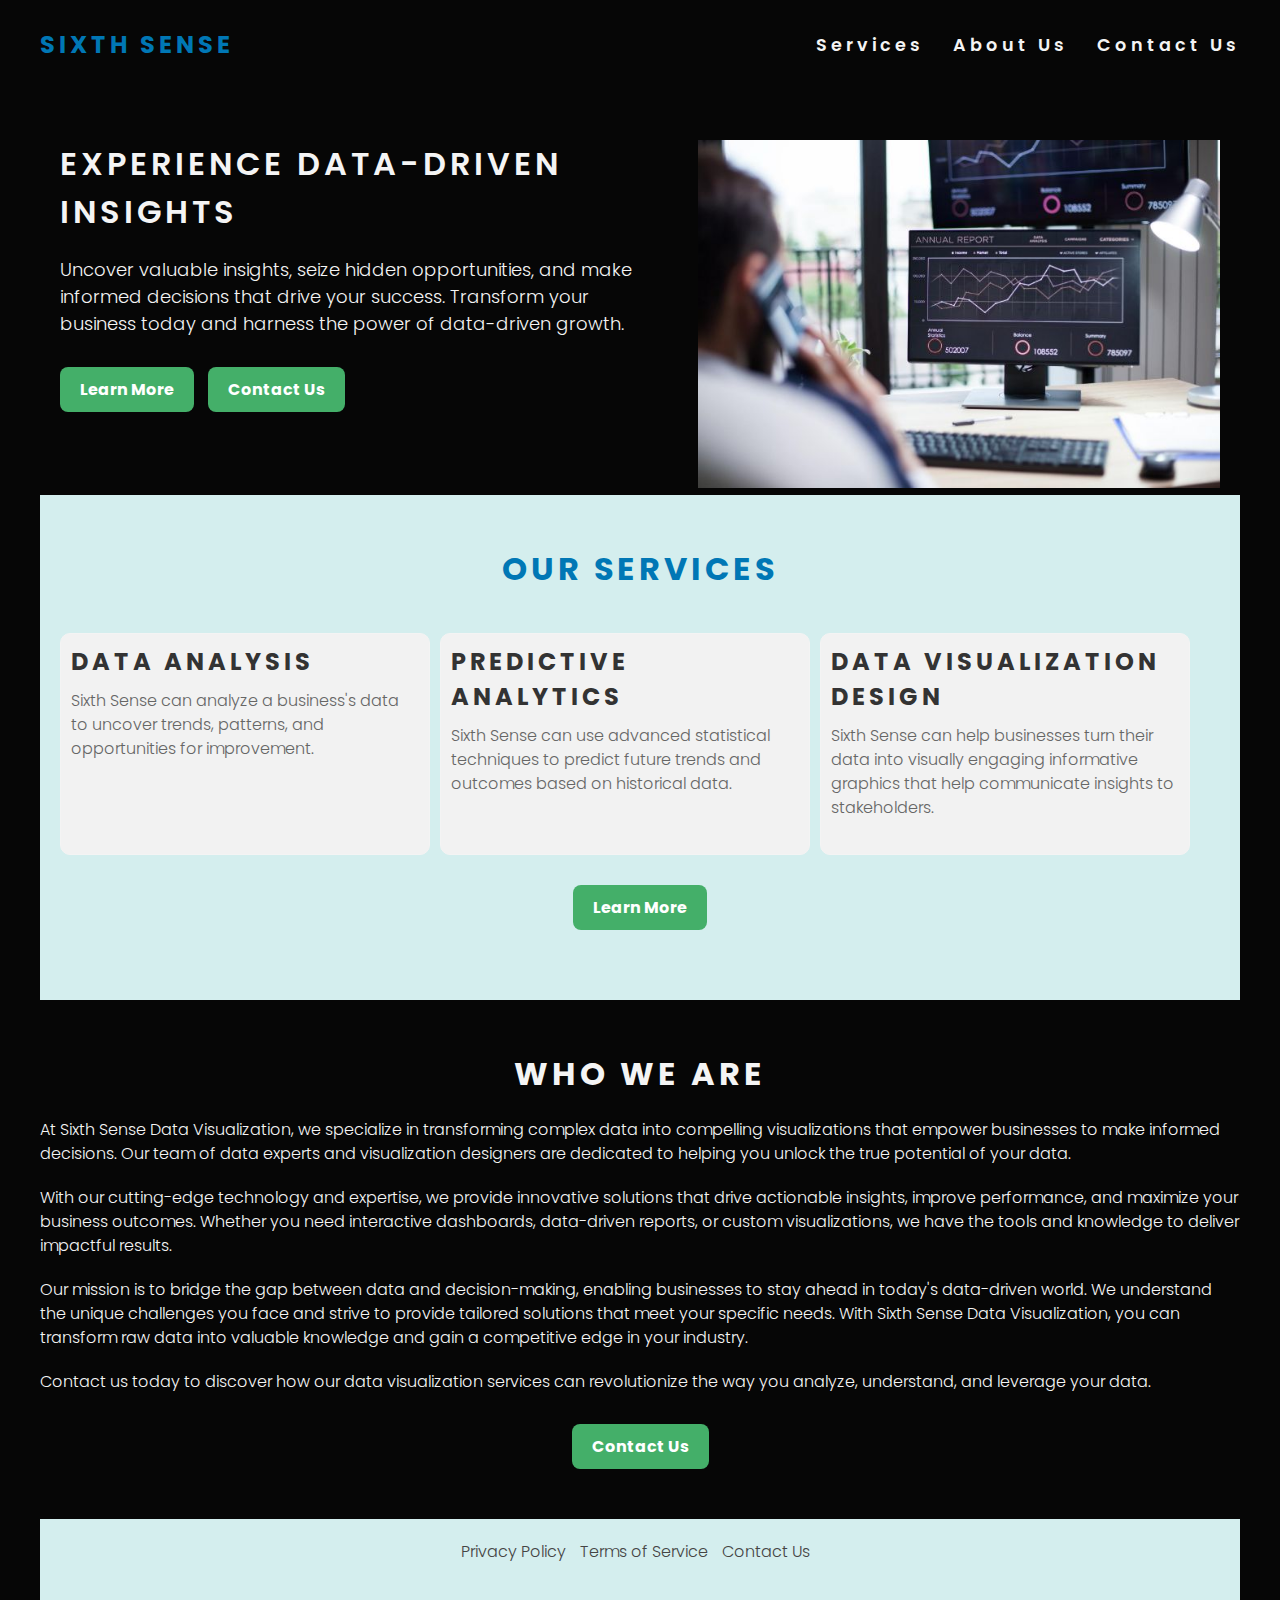
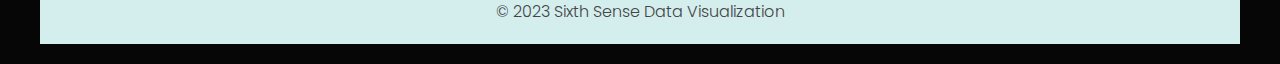
==== index.html @ 630fbf5c "feat:add styles to contact us page" ====
<!DOCTYPE html>
<html lang="en">

<head>
    <meta charset="UTF-8">
    <meta http-equiv="X-UA-Compatible" content="IE=edge">
    <meta name="viewport" content="width=device-width, initial-scale=1.0">
    <meta name="description" content="company that combines technology and 
    creativity to help businesses 
    unlock the full potential of their data,">
    <meta name="keywords" content="Data visualization, Artificial intelligence, 
    Analytics, Business intelligence, Cork, Ireland, Information design">
    <link rel="stylesheet" href="assets/css/style.css">
    <link rel="stylesheet" href="https://cdnjs.cloudflare.com/ajax/libs/font-awesome/6.4.0/css/all.min.css"
        integrity="sha512-iecdLmaskl7CVkqkXNQ/ZH/XLlvWZOJyj7Yy7tcenmpD1ypASozpmT/E0iPtmFIB46ZmdtAc9eNBvH0H/ZpiBw=="
        crossorigin="anonymous" referrerpolicy="no-referrer" />
    <title>Data Visualisation Made Easy | Sixth Sense</title>
</head>

<body>
    <div class="container">
        <header>
            <a href="index.html">
                <h1 id="logo">Sixth Sense</h1>
            </a>
            <nav>
                <ul id="nav-menu">
                    <li>
                        <a href="services.html" class="active" target="_blank" rel="noopener"
                            aria-label="Go to Services page (opens in a new tab)">Services</a>
                    </li>
                    <li>
                        <a href="#aboutus" class="active">About Us</a>
                    </li>
                    <li>
                        <a href="contact-us.html" class="active" target="_blank" rel="noopener"
                            aria-label="Go to contact us page (opens in a new tab)">Contact Us</a>
                    </li>
                </ul>
            </nav>
        </header>
        <section class="hero-section">
            <div class="container">
                <div class="hero-content-left">
                    <h2>Experience Data-Driven Insights</h2>
                    <p>Uncover valuable insights, seize hidden opportunities,
                        and make informed decisions that drive your
                        success. Transform
                        your business today and harness the power of data-driven growth.</p>
                    <div class="btns">
                        <a href="#products">Learn More</a>
                        <a href="contact-us.html">Contact Us</a>
                    </div>
                </div>
                <div class="hero-image-right">
                    <img src="assets/images/wepik-export-20230530003137y4GK.jpeg" alt="chart data visualization">
                </div>
            </div>
        </section>
        <section class="service-section">
            <h2 class="service-heading">Our Services</h2>
            <div class="container">
                <div class="service" id="products">
                    <h2>Data Analysis</h2>
                    <p>Sixth Sense can analyze a business's data to uncover trends, patterns, and opportunities for
                        improvement.</p>
                </div>
                <div class="service">
                    <h2>Predictive Analytics</h2>
                    <p>Sixth Sense can use advanced statistical techniques to predict future trends and outcomes based
                        on historical
                        data.</p>
                </div>
                <div class="service">
                    <h2>Data Visualization Design</h2>
                    <p>Sixth Sense can help businesses turn their data into visually engaging informative graphics that
                        help
                        communicate insights to stakeholders.</p>
                </div>

                <!-- </div>
            <div class="container">
                <div class="service">
                    <h2>Data Analysis</h2>
                    <p>Sixth Sense can analyze a business's data to uncover trends, patterns, and opportunities for
                        improvement.</p>
                </div>
                <div class="service">
                    <h2>Predictive Analytics</h2>
                    <p>Sixth Sense can use advanced statistical techniques to predict future trends and outcomes based
                        on historical
                        data.</p>
                </div>
                <div class="service">
                    <h2>Data Visualization Design</h2>
                    <p>Sixth Sense can help businesses turn their data into visually engaging informative graphics that
                        help
                        communicate insights to stakeholders.</p>
                </div>

            </div> -->


                <div class="cta-buttons">
                    <a href="services.html" class="button">Learn More <i class="fa-solid fa-arrow-right"></i></a>
                </div>
        </section>
        <section id="aboutus" class="aboutus-section">
            <div class="aboutus-main">
                <div class="aboutus-text">
                    <h2 class="service-heading">Who We Are</h2>
                    <p>
                        At Sixth Sense Data Visualization, we specialize in transforming complex data into compelling
                        visualizations that
                        empower businesses to make informed decisions. Our team of data experts and visualization
                        designers
                        are dedicated to
                        helping you unlock the true potential of your data.
                    </p>
                    <p>
                        With our cutting-edge technology and expertise, we provide innovative solutions that drive
                        actionable insights,
                        improve performance, and maximize your business outcomes. Whether you need interactive
                        dashboards, data-driven
                        reports, or custom visualizations, we have the tools and knowledge to deliver impactful results.
                    </p>
                    <p>
                        Our mission is to bridge the gap between data and decision-making, enabling businesses to stay
                        ahead in today's
                        data-driven world. We understand the unique challenges you face and strive to provide tailored
                        solutions that meet
                        your specific needs. With Sixth Sense Data Visualization, you can transform raw data into
                        valuable knowledge and
                        gain a competitive edge in your industry.
                    </p>
                    <p>
                        Contact us today to discover how our data visualization services can revolutionize the way you
                        analyze, understand,
                        and leverage your data.
                    </p>
                </div>
                <div class="cta-buttons">
                    <a href="#" class="button">Contact Us</a>
                </div>
        </section>

        <footer>
            <div class="footer-content">
                <div class="footer-links">
                    <a href="#">Privacy Policy</a>
                    <a href="#">Terms of Service</a>
                    <a href="#">Contact Us</a>
                </div>
                <div class="footer-social">
                    <a href="https://facebook.com/" class="social-link" target="_blank" rel="noopener"
                        aria-label="Visit our Facebook page (opens in a new tab)"><i class="fab fa-facebook-f"></i></a>
                    <a href="https://twitter.com/" class="social-link" target="_blank" rel="noopener"
                        aria-label="Visit our Twitter page (opens in a new tab)"><i class="fab fa-twitter"></i></a>
                    <a href="https://instagram.com/" class="social-link" target="_blank" rel="noopener"
                        aria-label="Visit our Instagram page (opens in a new tab)"><i class="fab fa-instagram"></i></a>
                    <a href="https://youtube.com/" class="social-link" target="_blank" rel="noopener"
                        aria-label="Visit our youtube page (opens in a new tab)"> <i
                            class="fa-brands fa-youtube"></i></i></a>
                </div>
                <p>&copy; 2023 Sixth Sense Data Visualization</p>
            </div>
        </footer>
    </div>
</body>

</html>
---- assets/css/style.css ----
@import url('https://fonts.googleapis.com/css2?family=Poppins:wght@400;700&display=swap');

* {
    margin: 0;
    padding: 0;
    border: none;
}

body {
    font-family: "Poppins", sans-serif;
    font-weight: 300;
    color: #f4f4f4;
    background-color: #060606;
    /* height: 100vh; */

    /* background-color: #f2f2f2; */


}

/*Give the website a max-width of 1200px for desktop*/
.container {
    max-width: 1200px;
    margin: 0 auto;
    padding: 20px;
}

/*headings and logo*/

h1,
h2,
h3 {
    font-family: 'Poppins', sans-serif;
    text-transform: uppercase;
    letter-spacing: 4px;
    color: #0077B5;
}

p {
    color: #444444;
    /* Set your desired text color */
    font-size: 16px;
}



#logo {
    float: left;
    font-size: 24px;
    color: #0077B5;
    /* Set your primary blue color */
    font-weight: bold;
}

/* Navigation links*/

#nav-menu {
    float: right;
    font-size: 110%;
    letter-spacing: 4px;
}

#nav-menu li {
    list-style: none;
    margin-left: 20px;
    display: inline-block;

}

#nav-menu a {
    text-decoration: none;
    color: inherit;
    /* color: #333333; */
    font-weight: 600;
    /* margin-right: 10px; */

}

#nav-menu a:hover {
    /* color: #206A5D; */
    color: #0077B5;
}

.active {
    /* color: #206A5D; */
    color: #0077B5;
}

#nav-menu,
#logo {
    line-height: 50px;
}




/*hero section*/

.hero-section {
    clear: both;
    /* height: 500px; */

    /* background-color: red; */
    /* background-color: #f2f2f2; */
    /* Set your desired background color */
    padding: 50px 0;
}

.hero-content-left {
    float: left;
    width: 50%;
    padding-right: 50px;
}

.hero-content-left h2 {
    /* margin-top: 60px; */

    font-size: 32px;
    font-weight: 600;
    margin-bottom: 20px;
    color: #f4f4f4;
}

.hero-content-left p {
    color: #f4f4f4;
    font-size: 18px;
    line-height: 1.5;
    margin-bottom: 30px;

    /* color: #333333; */
    /* Set your desired text color */
}

.hero-image-right {

    float: right;
    width: 45%;
}

.hero-image-right img {
    max-width: 100%;
    height: auto;
}

.btns {
    margin-top: 20px;
}

.btns a {
    background-color: #44AF69;
    /* Set your primary green color */
    color: #ffffff;
    /* Set your desired text color */
    padding: 10px 20px;
    font-size: 16px;
    font-weight: bold;
    text-decoration: none;
    border-radius: 8px;
    margin-right: 10px;
    display: inline-block;
    /* background-color: #0077B5; */
    /* Set your desired button background color */
}

.btns a:hover {
    background-color: #206A5D;
    /* Set your dark green color for hover state */
}


/*services section*/

.service-section {
    text-align: center;
    padding: 50px 0;
    background-color: rgb(212, 238, 238);
}

.service-heading {
    font-size: 32px;
    margin-bottom: 20px;
}

.service {
    margin-bottom: 30px;
    padding: 20px;
    background-color: #f2f2f2;
    border: 1px solid #cccccc;
    border-radius: 8px;
}

.service h2 {
    font-size: 24px;
    margin-bottom: 10px;
}

.service p {
    font-size: 16px;
    line-height: 1.5;
}

.cta-buttons {
    clear: both;
    margin-top: 30px;
    text-align: center;
}

.button {

    background-color: #44AF69;
    /* Set your primary green color */
    /* background-color: #0077B5; */
    /* Set your desired button background color */
    color: #ffffff;
    /* Set your desired button text color */
    padding: 10px 20px;
    text-decoration: none;
    font-size: 16px;
    font-weight: bold;
    border-radius: 8px;
    display: inline-block;
}

.button:hover {
    background-color: #206A5D;
    /* background-color: #005F8E; */
    /* Set your desired button hover background color */
}

.service-section {
    clear: both;
    padding: 50px 0;
    text-align: center;
    background-color: rgb(212, 238, 238);
    /* background-color: #3c4cb4; */
    /* min-height: 200px; */

}

.service-heading {
    text-align: center;
    /* color: #0077B5; */
    /* Set your desired text color */
    font-size: 32px;
    margin-bottom: 20px;


}

.service {
    /* background-color: #b43c3c; */
    background-color: #f2f2f2;
    /* Set your desired background color */
    float: left;
    padding: 10px;
    text-align: left;
    border: 1px solid;
    border-radius: 10px;
    width: 30%;
    margin-right: 10px;
    margin-bottom: 30px;
    min-height: 200px;

}

.service:last-child {
    float: right;
    margin-right: 0;
}

.service h2 {
    color: #333333;
    /* Set your desired text color */
    font-size: 24px;
    margin-bottom: 10px;
}

.service p {
    color: #666666;
    /* Set your desired text color */
    font-size: 16px;
    line-height: 1.5;
    margin-bottom: 20px;
}

.cta-buttons {
    clear: both;
    margin-top: 30px;
    text-align: center;
}

.button {

    background-color: #44AF69;
    /* Set your primary green color */
    /* background-color: #0077B5; */
    /* Set your desired button background color */
    color: #ffffff;
    /* Set your desired button text color */
    padding: 10px 20px;
    text-decoration: none;
    font-size: 16px;
    font-weight: bold;
    border-radius: 8px;
    display: inline-block;
}

.button:hover {
    background-color: #206A5D;
    /* background-color: #005F8E; */
    /* Set your desired button hover background color */
}

/* start of About us section */

.aboutus-section {
    padding: 50px 0;
    text-align: center;
}

.aboutus-text {
    text-align: left;
    margin-bottom: 30px;
}

.aboutus-text h2 {
    margin-bottom: 20px;
    font-weight: bold;
    font-size: 32px;
    color: #f4f4f4;


    /* color: #0077B5; */
    /* Set your desired text color */


}

.aboutus-text p {
    color: #f4f4f4;
    font-size: 16px;
    line-height: 1.5;
    margin-bottom: 20px;
    /* color: #666666; */
    /* Set your desired text color */

}

/* start of footer*/

footer {
    /* background-color: #f2f2f2; */
    background-color: rgb(212, 238, 238);
    padding: 20px;
}

.footer-content {
    max-width: 800px;
    margin: 0 auto;
    text-align: center;
}

.footer-links a {
    margin-right: 10px;
    text-decoration: none;
    color: #444444;
}

.footer-links a:hover {
    color: #0077B5;
}

.footer-social {
    margin-top: 10px;
}

.social-link {
    display: inline-block;
    margin-right: 10px;
    color: #444444;
    text-decoration: none;
    font-size: 18px;
}

.social-link:hover {
    color: #0077B5;
}


/* Tablet styles */

@media (max-width: 991px) {
    .hero-section {
        padding: 50px 0;
    }

    .hero-content-left,
    .hero-image-right {
        width: 100%;
        float: none;
        text-align: center;
    }

    .hero-content-left h2 {
        font-size: 26px;
    }

    .hero-image-right {
        margin-top: 20px;
    }

    .service-section {
        padding: 50px 0;
    }

    .service {
        width: 100%;
        margin-right: 0;
        margin-bottom: 30px;
    }

    .service-section .service:last-child {
        float: none;
    }
}

/* Mobile styles */

@media (max-width: 767px) {
    .container {
        padding: 10px;
    }

    #logo {
        text-align: center;
        margin-bottom: 10px;
    }

    #nav-menu {
        text-align: center;
        margin-bottom: 10px;
    }

    #nav-menu li {
        display: block;
        margin: 10px 0;
    }

    .hero-content-left h2 {
        font-size: 22px;
    }

    .hero-image-right {
        display: none;
    }

    .service-section {
        padding: 30px 0;
    }

    .service {
        width: 100%;
        margin-right: 0;
        margin-bottom: 20px;
    }
}


/* Form styles */
.form-container {
    clear: both;
    width: 40%;
    margin: 0 auto;
}

.form-group {
    margin-bottom: 20px;
}

label {
    display: block;
    margin-bottom: 5px;
    font-weight: bold;
    color: #333;
}

input[type="text"],
input[type="email"],
textarea {
    width: 100%;
    padding: 10px;
    border: 1px solid #ccc;
    border-radius: 4px;
    font-size: 16px;
}

button[type="submit"] {
    padding: 10px 20px;
    background-color: #333;
    color: #fff;
    border: 0;
    border-radius: 4px;
    font-size: 16px;
    cursor: pointer;
}

button[type="submit"]:hover {
    background-color: #555;
}

/* Responsive styles */
@media (max-width: 767px) {
    .container {
        padding: 10px;
    }

    input[type="text"],
    input[type="email"],
    textarea {
        font-size: 14px;
    }

    button[type="submit"] {
        font-size: 14px;
    }
}
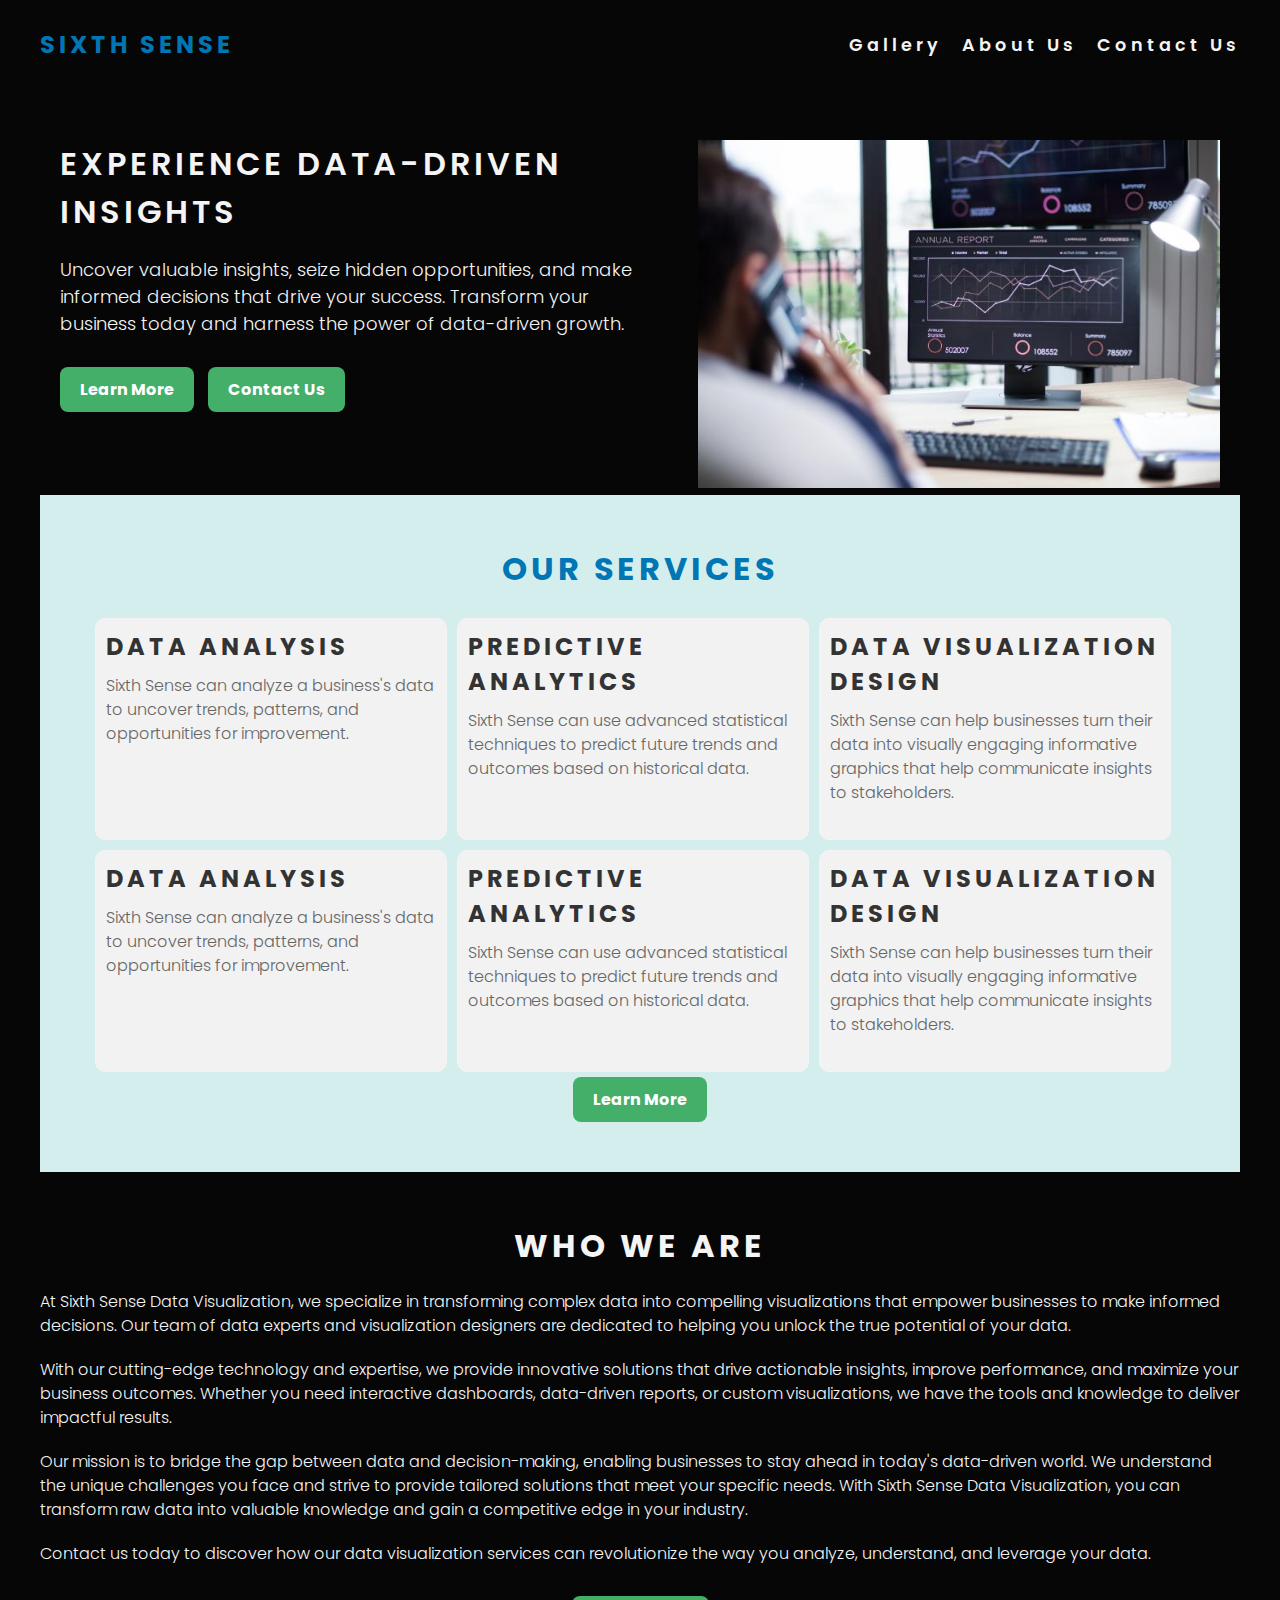
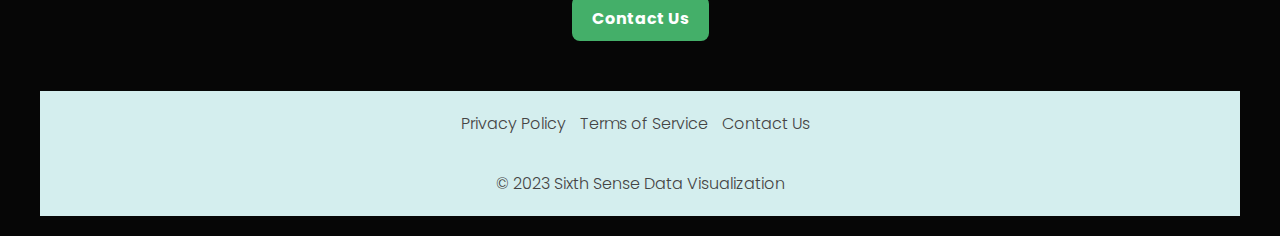
==== commit b2bc58be: "Fix responsive to tablet and mobile view" ====
--- a/index.html
+++ b/index.html
@@ -26,11 +26,11 @@
             <nav>
                 <ul id="nav-menu">
                     <li>
-                        <a href="services.html" class="active" target="_blank" rel="noopener"
-                            aria-label="Go to Services page (opens in a new tab)">Services</a>
+                        <a href="gallery.html" class="active" target="_blank" rel="noopener"
+                            aria-label="Go to Gallery (opens in a new tab)">Gallery</a>
                     </li>
                     <li>
-                        <a href="#aboutus" class="active">About Us</a>
+                        <a href="/#aboutus" class="active">About Us</a>
                     </li>
                     <li>
                         <a href="contact-us.html" class="active" target="_blank" rel="noopener"
@@ -59,52 +59,53 @@
         </section>
         <section class="service-section">
             <h2 class="service-heading">Our Services</h2>
-            <div class="container">
-                <div class="service" id="products">
-                    <h2>Data Analysis</h2>
-                    <p>Sixth Sense can analyze a business's data to uncover trends, patterns, and opportunities for
-                        improvement.</p>
-                </div>
-                <div class="service">
-                    <h2>Predictive Analytics</h2>
-                    <p>Sixth Sense can use advanced statistical techniques to predict future trends and outcomes based
-                        on historical
-                        data.</p>
-                </div>
-                <div class="service">
-                    <h2>Data Visualization Design</h2>
-                    <p>Sixth Sense can help businesses turn their data into visually engaging informative graphics that
-                        help
-                        communicate insights to stakeholders.</p>
-                </div>
+            <!-- <div class="container"> -->
+            <div class="service" id="products">
+                <h2>Data Analysis</h2>
+                <p>Sixth Sense can analyze a business's data to uncover trends, patterns, and opportunities for
+                    improvement.</p>
+            </div>
+            <div class="service">
+                <h2>Predictive Analytics</h2>
+                <p>Sixth Sense can use advanced statistical techniques to predict future trends and outcomes based
+                    on historical
+                    data.</p>
+            </div>
+            <div class="service">
+                <h2>Data Visualization Design</h2>
+                <p>Sixth Sense can help businesses turn their data into visually engaging informative graphics that
+                    help
+                    communicate insights to stakeholders.</p>
+            </div>
 
-                <!-- </div>
-            <div class="container">
-                <div class="service">
-                    <h2>Data Analysis</h2>
-                    <p>Sixth Sense can analyze a business's data to uncover trends, patterns, and opportunities for
-                        improvement.</p>
-                </div>
-                <div class="service">
-                    <h2>Predictive Analytics</h2>
-                    <p>Sixth Sense can use advanced statistical techniques to predict future trends and outcomes based
-                        on historical
-                        data.</p>
-                </div>
-                <div class="service">
-                    <h2>Data Visualization Design</h2>
-                    <p>Sixth Sense can help businesses turn their data into visually engaging informative graphics that
-                        help
-                        communicate insights to stakeholders.</p>
-                </div>
+            <!-- </div> -->
+            <!-- <div class="container"> -->
+            <div class="service">
+                <h2>Data Analysis</h2>
+                <p>Sixth Sense can analyze a business's data to uncover trends, patterns, and opportunities for
+                    improvement.</p>
+            </div>
+            <div class="service">
+                <h2>Predictive Analytics</h2>
+                <p>Sixth Sense can use advanced statistical techniques to predict future trends and outcomes based
+                    on historical
+                    data.</p>
+            </div>
+            <div class="service">
+                <h2>Data Visualization Design</h2>
+                <p>Sixth Sense can help businesses turn their data into visually engaging informative graphics that
+                    help
+                    communicate insights to stakeholders.</p>
+            </div>
 
-            </div> -->
+            <!-- </div> -->
 
 
-                <div class="cta-buttons">
-                    <a href="services.html" class="button">Learn More <i class="fa-solid fa-arrow-right"></i></a>
-                </div>
+            <div class="cta-buttons">
+                <a href="services.html" class="button">Learn More <i class="fa-solid fa-arrow-right"></i></a>
+            </div>
         </section>
+
         <section id="aboutus" class="aboutus-section">
             <div class="aboutus-main">
                 <div class="aboutus-text">
--- a/assets/css/style.css
+++ b/assets/css/style.css
@@ -1,4 +1,4 @@
-@import url('https://fonts.googleapis.com/css2?family=Poppins:wght@400;700&display=swap');
+@import url("https://fonts.googleapis.com/css2?family=Poppins:wght@400;700&display=swap");
 
 * {
     margin: 0;
@@ -14,8 +14,6 @@
     /* height: 100vh; */
 
     /* background-color: #f2f2f2; */
-
-
 }
 
 /*Give the website a max-width of 1200px for desktop*/
@@ -30,10 +28,10 @@
 h1,
 h2,
 h3 {
-    font-family: 'Poppins', sans-serif;
+    font-family: "Poppins", sans-serif;
     text-transform: uppercase;
     letter-spacing: 4px;
-    color: #0077B5;
+    color: #0077b5;
 }
 
 p {
@@ -42,57 +40,67 @@
     font-size: 16px;
 }
 
-
-
+/* Base styles for the logo and nav-menu */
 #logo {
     float: left;
     font-size: 24px;
-    color: #0077B5;
+    color: #0077b5;
     /* Set your primary blue color */
     font-weight: bold;
-}
-
-/* Navigation links*/
-
+    line-height: 50px;
+}
+
+/* Navigation links */
 #nav-menu {
     float: right;
     font-size: 110%;
     letter-spacing: 4px;
+    line-height: 50px;
+    display: flex;
 }
 
 #nav-menu li {
     list-style: none;
     margin-left: 20px;
-    display: inline-block;
-
 }
 
 #nav-menu a {
     text-decoration: none;
     color: inherit;
-    /* color: #333333; */
     font-weight: 600;
-    /* margin-right: 10px; */
-
 }
 
 #nav-menu a:hover {
-    /* color: #206A5D; */
-    color: #0077B5;
+    color: #0077b5;
 }
 
 .active {
-    /* color: #206A5D; */
-    color: #0077B5;
-}
-
-#nav-menu,
-#logo {
-    line-height: 50px;
-}
-
-
-
+    color: #0077b5;
+}
+
+/* Media query for smaller screens */
+@media (max-width: 768px) {
+    #logo {
+        float: none;
+        display: block;
+        text-align: center;
+    }
+
+    #nav-menu {
+        float: none;
+        display: flex;
+        flex-direction: row;
+        justify-content: space-around;
+        align-items: center;
+        margin-top: 5px;
+        padding: 0px;
+        font-size: 15px;
+    }
+
+    #nav-menu li {
+        margin-left: 10px;
+    }
+}
 
 /*hero section*/
 
@@ -132,7 +140,6 @@
 }
 
 .hero-image-right {
-
     float: right;
     width: 45%;
 }
@@ -147,7 +154,7 @@
 }
 
 .btns a {
-    background-color: #44AF69;
+    background-color: #44af69;
     /* Set your primary green color */
     color: #ffffff;
     /* Set your desired text color */
@@ -163,10 +170,9 @@
 }
 
 .btns a:hover {
-    background-color: #206A5D;
+    background-color: #206a5d;
     /* Set your dark green color for hover state */
 }
-
 
 /*services section*/
 
@@ -206,8 +212,7 @@
 }
 
 .button {
-
-    background-color: #44AF69;
+    background-color: #44af69;
     /* Set your primary green color */
     /* background-color: #0077B5; */
     /* Set your desired button background color */
@@ -222,19 +227,18 @@
 }
 
 .button:hover {
-    background-color: #206A5D;
+    background-color: #206a5d;
     /* background-color: #005F8E; */
     /* Set your desired button hover background color */
 }
 
 .service-section {
     clear: both;
-    padding: 50px 0;
+    padding: 50px;
     text-align: center;
     background-color: rgb(212, 238, 238);
     /* background-color: #3c4cb4; */
     /* min-height: 200px; */
-
 }
 
 .service-heading {
@@ -243,8 +247,6 @@
     /* Set your desired text color */
     font-size: 32px;
     margin-bottom: 20px;
-
-
 }
 
 .service {
@@ -257,10 +259,9 @@
     border: 1px solid;
     border-radius: 10px;
     width: 30%;
-    margin-right: 10px;
-    margin-bottom: 30px;
+    max-width: fit-content;
     min-height: 200px;
-
+    margin: 5px;
 }
 
 .service:last-child {
@@ -290,8 +291,7 @@
 }
 
 .button {
-
-    background-color: #44AF69;
+    background-color: #44af69;
     /* Set your primary green color */
     /* background-color: #0077B5; */
     /* Set your desired button background color */
@@ -306,7 +306,7 @@
 }
 
 .button:hover {
-    background-color: #206A5D;
+    background-color: #206a5d;
     /* background-color: #005F8E; */
     /* Set your desired button hover background color */
 }
@@ -329,11 +329,8 @@
     font-size: 32px;
     color: #f4f4f4;
 
-
     /* color: #0077B5; */
     /* Set your desired text color */
-
-
 }
 
 .aboutus-text p {
@@ -343,7 +340,6 @@
     margin-bottom: 20px;
     /* color: #666666; */
     /* Set your desired text color */
-
 }
 
 /* start of footer*/
@@ -367,7 +363,7 @@
 }
 
 .footer-links a:hover {
-    color: #0077B5;
+    color: #0077b5;
 }
 
 .footer-social {
@@ -383,9 +379,8 @@
 }
 
 .social-link:hover {
-    color: #0077B5;
-}
-
+    color: #0077b5;
+}
 
 /* Tablet styles */
 
@@ -464,7 +459,6 @@
         margin-bottom: 20px;
     }
 }
-
 
 /* Form styles */
 .form-container {
@@ -523,4 +517,70 @@
     button[type="submit"] {
         font-size: 14px;
     }
+}
+
+.gallery-section {
+    text-align: center;
+    padding: 50px 50px;
+    margin: 50px;
+    background-color: #f2f2f2;
+    max-height: 100vh;
+    /* Set the max height to the height of the viewport */
+    overflow: hidden;
+    /* Hide any content that exceeds the max height */
+    max-width: 800px;
+}
+
+.gallery-container {
+    display: grid;
+    /* Use CSS Grid for the gallery container */
+    grid-template-columns: repeat(3,
+            1fr);
+    /* 3 items per row on larger screens (>990px) */
+    gap: 20px;
+    /* Add some spacing between the images */
+    justify-content: center;
+}
+
+.gallery-container img {
+    width: 100%;
+    height: auto;
+    /* Ensure the images maintain their aspect ratio */
+    object-fit: cover;
+    border: 2px solid #cccccc;
+    border-radius: 8px;
+}
+
+/* Optional styling for larger images on bigger screens */
+@media (min-width: 768px) and (max-width: 990px) {
+    .gallery-container {
+        grid-template-columns: repeat(2,
+                1fr);
+        /* 2 items per row on screens >768px */
+    }
+
+    .gallery-container img {
+        width: 100%;
+        height: auto;
+        /* Ensure the images maintain their aspect ratio */
+        object-fit: cover;
+        border: 2px solid #cccccc;
+        border-radius: 8px;
+    }
+}
+
+/* For screens smaller than 768px */
+@media (max-width: 767px) {
+    .gallery-container {
+        grid-template-columns: 1fr;
+        /* 1 item per row on screens <768px */
+    }
+}
+
+/* For screens larger than 990px */
+@media (min-width: 991px) {
+    .gallery-container {
+        max-width: 1200px;
+        margin: 0 auto;
+    }
 }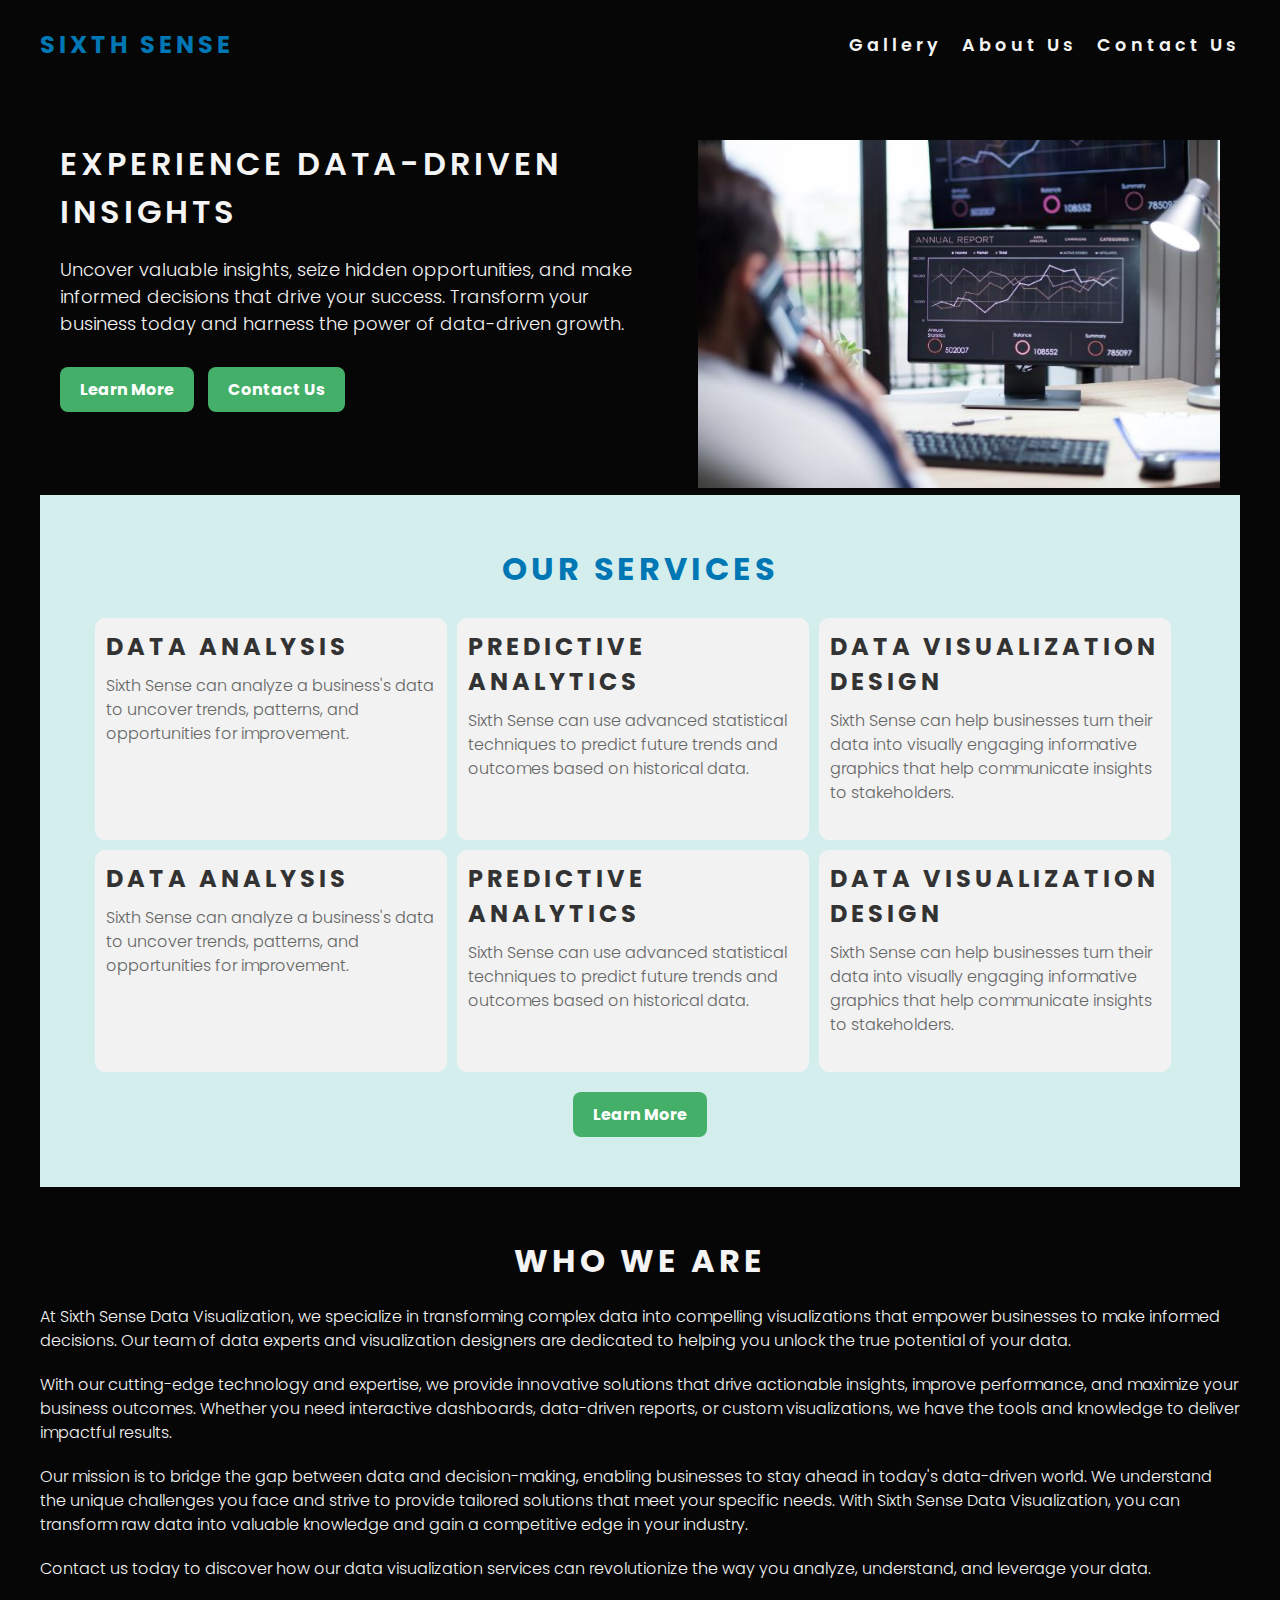
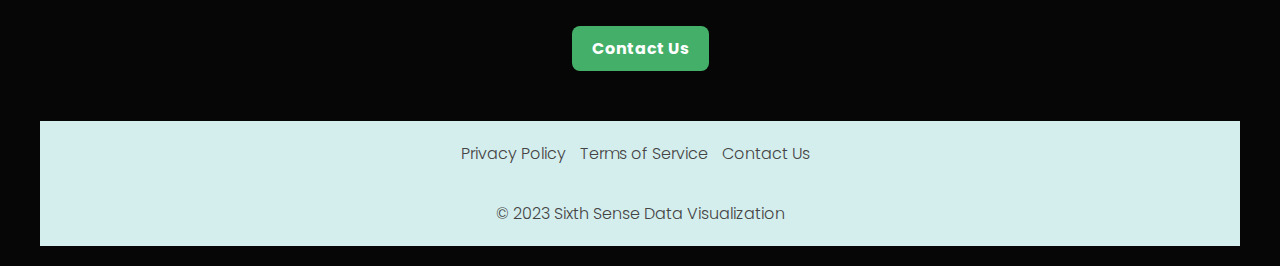
==== commit dcf1e1ad: "Remove comments within style.css" ====
--- a/index.html
+++ b/index.html
@@ -19,11 +19,12 @@
 
 <body>
     <div class="container">
-        <header>
-            <a href="index.html">
-                <h1 id="logo">Sixth Sense</h1>
-            </a>
-            <nav>
+        <header class="nav-header">
+            <nav class="navbar">
+                <a href="index.html" style="text-decoration: none;">
+                    <h1 id="logo">Sixth Sense</h1>
+                </a>
+
                 <ul id="nav-menu">
                     <li>
                         <a href="gallery.html" class="active" target="_blank" rel="noopener"
--- a/assets/css/style.css
+++ b/assets/css/style.css
@@ -11,9 +11,6 @@
     font-weight: 300;
     color: #f4f4f4;
     background-color: #060606;
-    /* height: 100vh; */
-
-    /* background-color: #f2f2f2; */
 }
 
 /*Give the website a max-width of 1200px for desktop*/
@@ -21,6 +18,20 @@
     max-width: 1200px;
     margin: 0 auto;
     padding: 20px;
+}
+
+.nav-header {
+    display: block;
+    width: 100%;
+    position: sticky;
+    top: 0;
+    background-color: #060606;
+}
+
+.navbar {
+    display: flex;
+    flex-direction: row;
+    justify-content: space-between;
 }
 
 /*headings and logo*/
@@ -36,7 +47,6 @@
 
 p {
     color: #444444;
-    /* Set your desired text color */
     font-size: 16px;
 }
 
@@ -45,7 +55,6 @@
     float: left;
     font-size: 24px;
     color: #0077b5;
-    /* Set your primary blue color */
     font-weight: bold;
     line-height: 50px;
 }
@@ -76,6 +85,437 @@
 
 .active {
     color: #0077b5;
+}
+
+/*hero section*/
+
+.hero-section {
+    clear: both;
+    padding: 50px 0;
+}
+
+.hero-content-left {
+    float: left;
+    width: 50%;
+    padding-right: 50px;
+}
+
+.hero-content-left h2 {
+    font-size: 32px;
+    font-weight: 600;
+    margin-bottom: 20px;
+    color: #f4f4f4;
+}
+
+.hero-content-left p {
+    color: #f4f4f4;
+    font-size: 18px;
+    line-height: 1.5;
+    margin-bottom: 30px;
+}
+
+.hero-image-right {
+    float: right;
+    width: 45%;
+}
+
+.hero-image-right img {
+    max-width: 100%;
+    height: auto;
+}
+
+.btns {
+    margin-top: 20px;
+}
+
+.btns a {
+    background-color: #44af69;
+    color: #ffffff;
+    padding: 10px 20px;
+    font-size: 16px;
+    font-weight: bold;
+    text-decoration: none;
+    border-radius: 8px;
+    margin-right: 10px;
+    display: inline-block;
+}
+
+.btns a:hover {
+    background-color: #206a5d;
+    /* Set your dark green color for hover state */
+}
+
+/*services section*/
+
+.service-section {
+    text-align: center;
+    padding: 50px 0;
+    background-color: rgb(212, 238, 238);
+}
+
+.service-heading {
+    font-size: 32px;
+    margin-bottom: 20px;
+}
+
+.service {
+    margin-bottom: 30px;
+    padding: 20px;
+    background-color: #f2f2f2;
+    border: 1px solid #cccccc;
+    border-radius: 8px;
+}
+
+.service h2 {
+    font-size: 24px;
+    margin-bottom: 10px;
+}
+
+.service p {
+    font-size: 16px;
+    line-height: 1.5;
+}
+
+.cta-buttons {
+    clear: both;
+    margin-top: 30px;
+    text-align: center;
+}
+
+.button {
+    background-color: #44af69;
+    color: #ffffff;
+    padding: 10px 20px;
+    text-decoration: none;
+    font-size: 16px;
+    font-weight: bold;
+    border-radius: 8px;
+    display: inline-block;
+    margin-top: 15px;
+}
+
+.button:hover {
+    background-color: #206a5d;
+    /* Set your desired button hover background color */
+}
+
+.service-section {
+    clear: both;
+    padding: 50px;
+    text-align: center;
+    background-color: rgb(212, 238, 238);
+}
+
+.service-heading {
+    text-align: center;
+    font-size: 32px;
+    margin-bottom: 20px;
+}
+
+.service {
+    background-color: #f2f2f2;
+    float: left;
+    padding: 10px;
+    text-align: left;
+    border: 1px solid;
+    border-radius: 10px;
+    width: 30%;
+    max-width: fit-content;
+    min-height: 200px;
+    margin: 5px;
+}
+
+.service:last-child {
+    float: right;
+    margin-right: 0;
+}
+
+.service h2 {
+    color: #333333;
+    font-size: 24px;
+    margin-bottom: 10px;
+}
+
+.service p {
+    color: #666666;
+    font-size: 16px;
+    line-height: 1.5;
+    margin-bottom: 20px;
+}
+
+.cta-buttons {
+    clear: both;
+    margin-top: 30px;
+    text-align: center;
+}
+
+.button {
+    background-color: #44af69;
+    color: #ffffff;
+    padding: 10px 20px;
+    text-decoration: none;
+    font-size: 16px;
+    font-weight: bold;
+    border-radius: 8px;
+    display: inline-block;
+}
+
+.button:hover {
+    background-color: #206a5d;
+
+}
+
+/* start of About us section */
+
+.aboutus-section {
+    padding: 50px 0;
+    text-align: center;
+}
+
+.aboutus-text {
+    text-align: left;
+    margin-bottom: 30px;
+}
+
+.aboutus-text h2 {
+    margin-bottom: 20px;
+    font-weight: bold;
+    font-size: 32px;
+    color: #f4f4f4;
+}
+
+.aboutus-text p {
+    color: #f4f4f4;
+    font-size: 16px;
+    line-height: 1.5;
+    margin-bottom: 20px;
+}
+
+/* start of footer*/
+
+footer {
+    background-color: rgb(212, 238, 238);
+    padding: 20px;
+}
+
+.footer-content {
+    max-width: 800px;
+    margin: 0 auto;
+    text-align: center;
+}
+
+.footer-links a {
+    margin-right: 10px;
+    text-decoration: none;
+    color: #444444;
+}
+
+.footer-links a:hover {
+    color: #0077b5;
+}
+
+.footer-social {
+    margin-top: 10px;
+}
+
+.social-link {
+    display: inline-block;
+    margin-right: 10px;
+    color: #444444;
+    text-decoration: none;
+    font-size: 18px;
+}
+
+.social-link:hover {
+    color: #0077b5;
+}
+
+.gallery-section {
+    text-align: center;
+    padding: 50px 50px;
+    margin: 50px;
+    background-color: #f2f2f2;
+    max-height: 100vh;
+    /* Set the max height to the height of the viewport */
+    overflow: hidden;
+    /* Hide any content that exceeds the max height */
+    max-width: 800px;
+}
+
+.gallery-container {
+    display: grid;
+    /* Use CSS Grid for the gallery container */
+    grid-template-columns: repeat(3,
+            1fr);
+    /* 3 items per row on larger screens (>990px) */
+    gap: 20px;
+    /* Add some spacing between the images */
+    justify-content: center;
+}
+
+.gallery-container img {
+    width: 100%;
+    height: auto;
+    /* Ensure the images maintain their aspect ratio */
+    object-fit: cover;
+    border: 2px solid #cccccc;
+    border-radius: 8px;
+    transition: transform 0.3s ease;
+}
+
+.gallery-container img:hover {
+    transform: scale(1.05) translate(-5px, -5px);
+}
+
+/* Contact us Form styles */
+.form-container {
+    clear: both;
+    width: 40%;
+    margin: 0 auto;
+}
+
+.form-group {
+    margin-bottom: 20px;
+}
+
+label {
+    display: block;
+    margin-bottom: 5px;
+    font-weight: bold;
+    color: #333;
+}
+
+input[type="text"],
+input[type="email"],
+textarea {
+    width: 100%;
+    padding: 10px;
+    border: 1px solid #ccc;
+    border-radius: 4px;
+    font-size: 16px;
+}
+
+button[type="submit"] {
+    padding: 10px 20px;
+    background-color: #333;
+    color: #fff;
+    border: 0;
+    border-radius: 4px;
+    font-size: 16px;
+    cursor: pointer;
+}
+
+button[type="submit"]:hover {
+    background-color: #555;
+}
+
+/* Tablet styles */
+
+@media (max-width: 991px) {
+    .hero-section {
+        padding: 50px 0;
+    }
+
+    .hero-content-left,
+    .hero-image-right {
+        width: 100%;
+        float: none;
+        text-align: center;
+    }
+
+    .hero-content-left h2 {
+        font-size: 26px;
+    }
+
+    .hero-image-right {
+        margin-top: 20px;
+    }
+
+    .service-section {
+        padding: 50px 0;
+    }
+
+    .service {
+        width: 100%;
+        margin-right: 0;
+        margin-bottom: 30px;
+    }
+
+    .service-section .service:last-child {
+        float: none;
+    }
+}
+
+/* Mobile styles */
+
+@media (max-width: 767px) {
+    .container {
+        padding: 10px;
+    }
+
+    #logo {
+        text-align: center;
+        margin-bottom: 10px;
+    }
+
+    #nav-menu {
+        text-align: center;
+        margin-bottom: 10px;
+    }
+
+    #nav-menu li {
+        display: block;
+        margin: 10px 0;
+    }
+
+    .hero-content-left h2 {
+        font-size: 22px;
+    }
+
+    .hero-image-right {
+        display: none;
+    }
+
+    .service-section {
+        padding: 30px 0;
+    }
+
+    .service {
+        width: 100%;
+        margin-right: 0;
+        margin-bottom: 20px;
+    }
+}
+
+/* Responsive styles */
+/* For screens smaller than 768px */
+@media (max-width: 767px) {
+    .container {
+        padding: 10px;
+    }
+
+    input[type="text"],
+    input[type="email"],
+    textarea {
+        font-size: 14px;
+    }
+
+    button[type="submit"] {
+        font-size: 14px;
+    }
+
+    .gallery-container {
+        grid-template-columns: 1fr;
+        /* 1 item per row on screens <768px */
+    }
+}
+
+/* For screens larger than 990px */
+@media (min-width: 991px) {
+    .gallery-container {
+        max-width: 1200px;
+        margin: 0 auto;
+    }
 }
 
 /* Media query for smaller screens */
@@ -100,455 +540,10 @@
     #nav-menu li {
         margin-left: 10px;
     }
-}
-
-/*hero section*/
-
-.hero-section {
-    clear: both;
-    /* height: 500px; */
-
-    /* background-color: red; */
-    /* background-color: #f2f2f2; */
-    /* Set your desired background color */
-    padding: 50px 0;
-}
-
-.hero-content-left {
-    float: left;
-    width: 50%;
-    padding-right: 50px;
-}
-
-.hero-content-left h2 {
-    /* margin-top: 60px; */
-
-    font-size: 32px;
-    font-weight: 600;
-    margin-bottom: 20px;
-    color: #f4f4f4;
-}
-
-.hero-content-left p {
-    color: #f4f4f4;
-    font-size: 18px;
-    line-height: 1.5;
-    margin-bottom: 30px;
-
-    /* color: #333333; */
-    /* Set your desired text color */
-}
-
-.hero-image-right {
-    float: right;
-    width: 45%;
-}
-
-.hero-image-right img {
-    max-width: 100%;
-    height: auto;
-}
-
-.btns {
-    margin-top: 20px;
-}
-
-.btns a {
-    background-color: #44af69;
-    /* Set your primary green color */
-    color: #ffffff;
-    /* Set your desired text color */
-    padding: 10px 20px;
-    font-size: 16px;
-    font-weight: bold;
-    text-decoration: none;
-    border-radius: 8px;
-    margin-right: 10px;
-    display: inline-block;
-    /* background-color: #0077B5; */
-    /* Set your desired button background color */
-}
-
-.btns a:hover {
-    background-color: #206a5d;
-    /* Set your dark green color for hover state */
-}
-
-/*services section*/
-
-.service-section {
-    text-align: center;
-    padding: 50px 0;
-    background-color: rgb(212, 238, 238);
-}
-
-.service-heading {
-    font-size: 32px;
-    margin-bottom: 20px;
-}
-
-.service {
-    margin-bottom: 30px;
-    padding: 20px;
-    background-color: #f2f2f2;
-    border: 1px solid #cccccc;
-    border-radius: 8px;
-}
-
-.service h2 {
-    font-size: 24px;
-    margin-bottom: 10px;
-}
-
-.service p {
-    font-size: 16px;
-    line-height: 1.5;
-}
-
-.cta-buttons {
-    clear: both;
-    margin-top: 30px;
-    text-align: center;
-}
-
-.button {
-    background-color: #44af69;
-    /* Set your primary green color */
-    /* background-color: #0077B5; */
-    /* Set your desired button background color */
-    color: #ffffff;
-    /* Set your desired button text color */
-    padding: 10px 20px;
-    text-decoration: none;
-    font-size: 16px;
-    font-weight: bold;
-    border-radius: 8px;
-    display: inline-block;
-}
-
-.button:hover {
-    background-color: #206a5d;
-    /* background-color: #005F8E; */
-    /* Set your desired button hover background color */
-}
-
-.service-section {
-    clear: both;
-    padding: 50px;
-    text-align: center;
-    background-color: rgb(212, 238, 238);
-    /* background-color: #3c4cb4; */
-    /* min-height: 200px; */
-}
-
-.service-heading {
-    text-align: center;
-    /* color: #0077B5; */
-    /* Set your desired text color */
-    font-size: 32px;
-    margin-bottom: 20px;
-}
-
-.service {
-    /* background-color: #b43c3c; */
-    background-color: #f2f2f2;
-    /* Set your desired background color */
-    float: left;
-    padding: 10px;
-    text-align: left;
-    border: 1px solid;
-    border-radius: 10px;
-    width: 30%;
-    max-width: fit-content;
-    min-height: 200px;
-    margin: 5px;
-}
-
-.service:last-child {
-    float: right;
-    margin-right: 0;
-}
-
-.service h2 {
-    color: #333333;
-    /* Set your desired text color */
-    font-size: 24px;
-    margin-bottom: 10px;
-}
-
-.service p {
-    color: #666666;
-    /* Set your desired text color */
-    font-size: 16px;
-    line-height: 1.5;
-    margin-bottom: 20px;
-}
-
-.cta-buttons {
-    clear: both;
-    margin-top: 30px;
-    text-align: center;
-}
-
-.button {
-    background-color: #44af69;
-    /* Set your primary green color */
-    /* background-color: #0077B5; */
-    /* Set your desired button background color */
-    color: #ffffff;
-    /* Set your desired button text color */
-    padding: 10px 20px;
-    text-decoration: none;
-    font-size: 16px;
-    font-weight: bold;
-    border-radius: 8px;
-    display: inline-block;
-}
-
-.button:hover {
-    background-color: #206a5d;
-    /* background-color: #005F8E; */
-    /* Set your desired button hover background color */
-}
-
-/* start of About us section */
-
-.aboutus-section {
-    padding: 50px 0;
-    text-align: center;
-}
-
-.aboutus-text {
-    text-align: left;
-    margin-bottom: 30px;
-}
-
-.aboutus-text h2 {
-    margin-bottom: 20px;
-    font-weight: bold;
-    font-size: 32px;
-    color: #f4f4f4;
-
-    /* color: #0077B5; */
-    /* Set your desired text color */
-}
-
-.aboutus-text p {
-    color: #f4f4f4;
-    font-size: 16px;
-    line-height: 1.5;
-    margin-bottom: 20px;
-    /* color: #666666; */
-    /* Set your desired text color */
-}
-
-/* start of footer*/
-
-footer {
-    /* background-color: #f2f2f2; */
-    background-color: rgb(212, 238, 238);
-    padding: 20px;
-}
-
-.footer-content {
-    max-width: 800px;
-    margin: 0 auto;
-    text-align: center;
-}
-
-.footer-links a {
-    margin-right: 10px;
-    text-decoration: none;
-    color: #444444;
-}
-
-.footer-links a:hover {
-    color: #0077b5;
-}
-
-.footer-social {
-    margin-top: 10px;
-}
-
-.social-link {
-    display: inline-block;
-    margin-right: 10px;
-    color: #444444;
-    text-decoration: none;
-    font-size: 18px;
-}
-
-.social-link:hover {
-    color: #0077b5;
-}
-
-/* Tablet styles */
-
-@media (max-width: 991px) {
-    .hero-section {
-        padding: 50px 0;
-    }
-
-    .hero-content-left,
-    .hero-image-right {
-        width: 100%;
-        float: none;
-        text-align: center;
-    }
-
-    .hero-content-left h2 {
-        font-size: 26px;
-    }
-
-    .hero-image-right {
-        margin-top: 20px;
-    }
-
-    .service-section {
-        padding: 50px 0;
-    }
-
-    .service {
-        width: 100%;
-        margin-right: 0;
-        margin-bottom: 30px;
-    }
-
-    .service-section .service:last-child {
-        float: none;
-    }
-}
-
-/* Mobile styles */
-
-@media (max-width: 767px) {
-    .container {
-        padding: 10px;
-    }
-
-    #logo {
-        text-align: center;
-        margin-bottom: 10px;
-    }
-
-    #nav-menu {
-        text-align: center;
-        margin-bottom: 10px;
-    }
-
-    #nav-menu li {
-        display: block;
-        margin: 10px 0;
-    }
-
-    .hero-content-left h2 {
-        font-size: 22px;
-    }
-
-    .hero-image-right {
-        display: none;
-    }
-
-    .service-section {
-        padding: 30px 0;
-    }
-
-    .service {
-        width: 100%;
-        margin-right: 0;
-        margin-bottom: 20px;
-    }
-}
-
-/* Form styles */
-.form-container {
-    clear: both;
-    width: 40%;
-    margin: 0 auto;
-}
-
-.form-group {
-    margin-bottom: 20px;
-}
-
-label {
-    display: block;
-    margin-bottom: 5px;
-    font-weight: bold;
-    color: #333;
-}
-
-input[type="text"],
-input[type="email"],
-textarea {
-    width: 100%;
-    padding: 10px;
-    border: 1px solid #ccc;
-    border-radius: 4px;
-    font-size: 16px;
-}
-
-button[type="submit"] {
-    padding: 10px 20px;
-    background-color: #333;
-    color: #fff;
-    border: 0;
-    border-radius: 4px;
-    font-size: 16px;
-    cursor: pointer;
-}
-
-button[type="submit"]:hover {
-    background-color: #555;
-}
-
-/* Responsive styles */
-@media (max-width: 767px) {
-    .container {
-        padding: 10px;
-    }
-
-    input[type="text"],
-    input[type="email"],
-    textarea {
-        font-size: 14px;
-    }
-
-    button[type="submit"] {
-        font-size: 14px;
-    }
-}
-
-.gallery-section {
-    text-align: center;
-    padding: 50px 50px;
-    margin: 50px;
-    background-color: #f2f2f2;
-    max-height: 100vh;
-    /* Set the max height to the height of the viewport */
-    overflow: hidden;
-    /* Hide any content that exceeds the max height */
-    max-width: 800px;
-}
-
-.gallery-container {
-    display: grid;
-    /* Use CSS Grid for the gallery container */
-    grid-template-columns: repeat(3,
-            1fr);
-    /* 3 items per row on larger screens (>990px) */
-    gap: 20px;
-    /* Add some spacing between the images */
-    justify-content: center;
-}
-
-.gallery-container img {
-    width: 100%;
-    height: auto;
-    /* Ensure the images maintain their aspect ratio */
-    object-fit: cover;
-    border: 2px solid #cccccc;
-    border-radius: 8px;
+
+    .navbar {
+        flex-direction: column;
+    }
 }
 
 /* Optional styling for larger images on bigger screens */
@@ -567,20 +562,4 @@
         border: 2px solid #cccccc;
         border-radius: 8px;
     }
-}
-
-/* For screens smaller than 768px */
-@media (max-width: 767px) {
-    .gallery-container {
-        grid-template-columns: 1fr;
-        /* 1 item per row on screens <768px */
-    }
-}
-
-/* For screens larger than 990px */
-@media (min-width: 991px) {
-    .gallery-container {
-        max-width: 1200px;
-        margin: 0 auto;
-    }
 }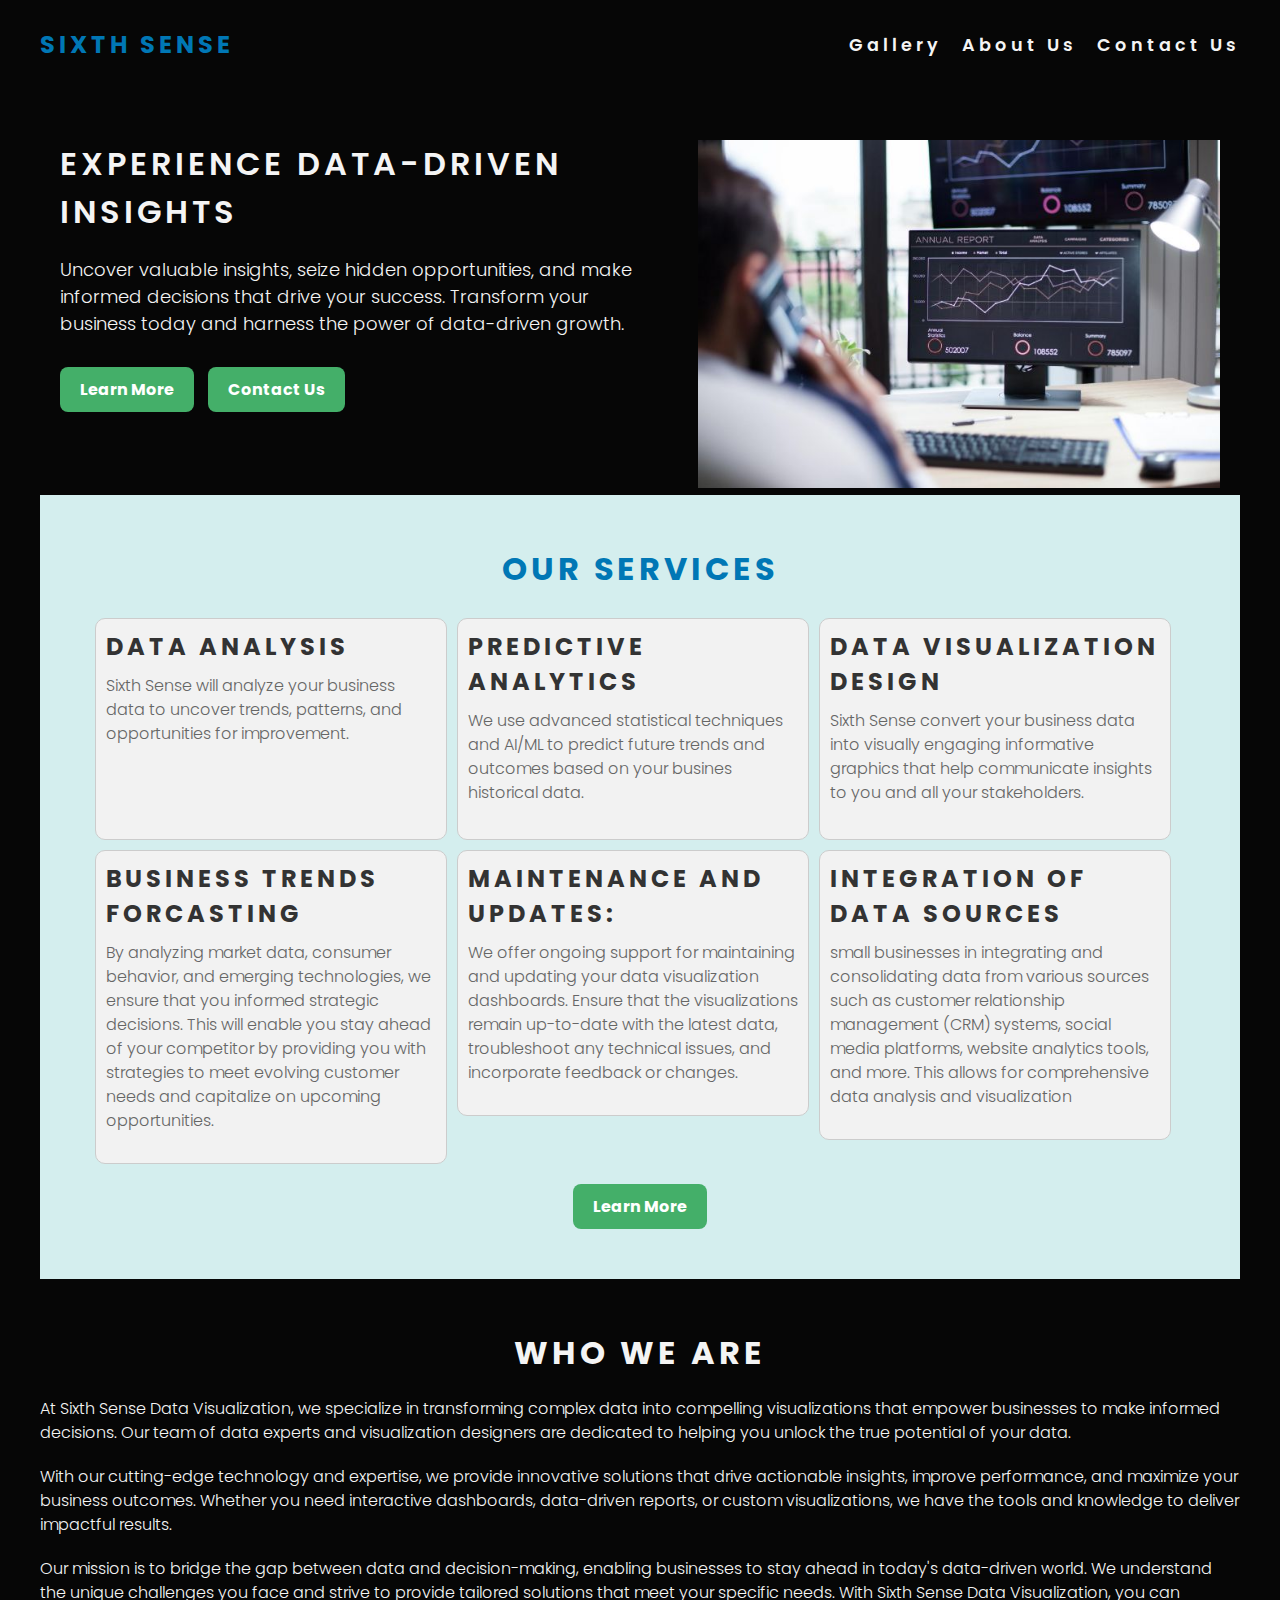
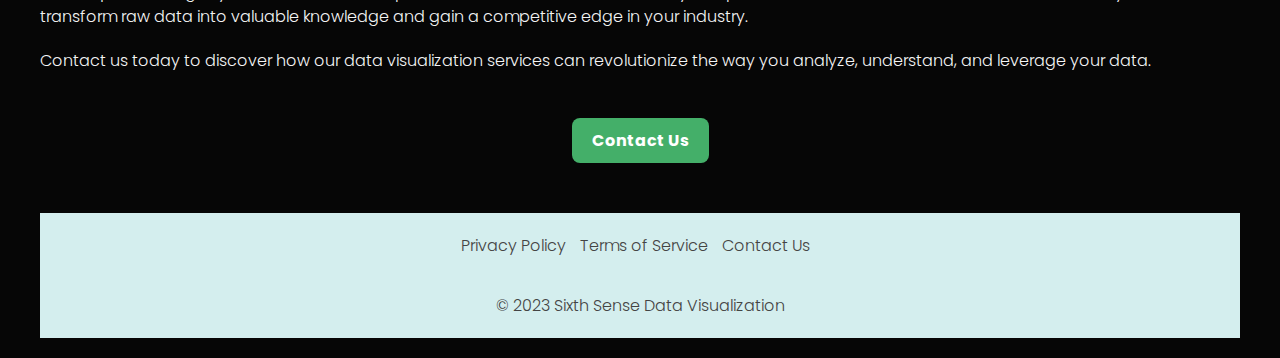
==== commit 35fe5cce: "Fix- Duplicate css affecting service section" ====
--- a/index.html
+++ b/index.html
@@ -13,7 +13,7 @@
     <link rel="stylesheet" href="assets/css/style.css">
     <link rel="stylesheet" href="https://cdnjs.cloudflare.com/ajax/libs/font-awesome/6.4.0/css/all.min.css"
         integrity="sha512-iecdLmaskl7CVkqkXNQ/ZH/XLlvWZOJyj7Yy7tcenmpD1ypASozpmT/E0iPtmFIB46ZmdtAc9eNBvH0H/ZpiBw=="
-        crossorigin="anonymous" referrerpolicy="no-referrer" />
+        crossorigin="anonymous" referrerpolicy="no-referrer">
     <title>Data Visualisation Made Easy | Sixth Sense</title>
 </head>
 
@@ -50,7 +50,8 @@
                         your business today and harness the power of data-driven growth.</p>
                     <div class="btns">
                         <a href="#products">Learn More</a>
-                        <a href="contact-us.html">Contact Us</a>
+                        <a href="contact-us.html" target="_blank" rel="noopener"
+                            aria-label="Go to Gallery (opens in a new tab)">Contact Us</a>
                     </div>
                 </div>
                 <div class="hero-image-right">
@@ -63,47 +64,47 @@
             <!-- <div class="container"> -->
             <div class="service" id="products">
                 <h2>Data Analysis</h2>
-                <p>Sixth Sense can analyze a business's data to uncover trends, patterns, and opportunities for
+                <p>Sixth Sense will analyze your business data to uncover trends, patterns, and opportunities for
                     improvement.</p>
             </div>
             <div class="service">
                 <h2>Predictive Analytics</h2>
-                <p>Sixth Sense can use advanced statistical techniques to predict future trends and outcomes based
-                    on historical
+                <p>We use advanced statistical techniques and AI/ML to predict future trends and outcomes based
+                    on your busines historical
                     data.</p>
             </div>
             <div class="service">
                 <h2>Data Visualization Design</h2>
-                <p>Sixth Sense can help businesses turn their data into visually engaging informative graphics that
+                <p>Sixth Sense convert your business data into visually engaging informative graphics that
                     help
-                    communicate insights to stakeholders.</p>
+                    communicate insights to you and all your stakeholders.</p>
             </div>
 
-            <!-- </div> -->
-            <!-- <div class="container"> -->
             <div class="service">
-                <h2>Data Analysis</h2>
-                <p>Sixth Sense can analyze a business's data to uncover trends, patterns, and opportunities for
-                    improvement.</p>
+                <h2>Business Trends Forcasting</h2>
+                <p>By analyzing market data, consumer behavior, and emerging technologies, we ensure that you informed
+                    strategic decisions. This will enable you stay ahead of your competitor by providing you with
+                    strategies to meet evolving customer needs and capitalize on upcoming opportunities.</p>
             </div>
             <div class="service">
-                <h2>Predictive Analytics</h2>
-                <p>Sixth Sense can use advanced statistical techniques to predict future trends and outcomes based
-                    on historical
-                    data.</p>
+                <h2>Maintenance and Updates:</h2>
+                <p>We offer ongoing support for maintaining and updating your data visualization dashboards. Ensure that
+                    the visualizations remain
+                    up-to-date with the latest data, troubleshoot any technical issues, and incorporate feedback or
+                    changes.</p>
             </div>
             <div class="service">
-                <h2>Data Visualization Design</h2>
-                <p>Sixth Sense can help businesses turn their data into visually engaging informative graphics that
-                    help
-                    communicate insights to stakeholders.</p>
+                <h2>Integration of Data Sources</h2>
+                <p>small businesses in integrating and consolidating data from various sources such as customer
+                    relationship management
+                    (CRM) systems, social media platforms, website analytics tools, and more. This allows for
+                    comprehensive data analysis
+                    and visualization</p>
             </div>
-
-            <!-- </div> -->
-
-
             <div class="cta-buttons">
-                <a href="services.html" class="button">Learn More <i class="fa-solid fa-arrow-right"></i></a>
+                <a href="gallery.html" class="button" target="_blank" rel="noopener"
+                    aria-label="Go to Gallery (opens in a new tab)">Learn More <i
+                        class="fa-solid fa-arrow-right"></i></a>
             </div>
         </section>
 
@@ -142,7 +143,8 @@
                     </p>
                 </div>
                 <div class="cta-buttons">
-                    <a href="#" class="button">Contact Us</a>
+                    <a href="contact-us.html" class="button" target="_blank" rel="noopener"
+                        aria-label="Go to Gallery (opens in a new tab)">Contact Us</a>
                 </div>
         </section>
 
--- a/assets/css/style.css
+++ b/assets/css/style.css
@@ -149,31 +149,45 @@
 
 .service-section {
     text-align: center;
-    padding: 50px 0;
+    /* padding: 50px 0; */
     background-color: rgb(212, 238, 238);
+    clear: both;
+    padding: 50px;
+    text-align: center;
 }
 
 .service-heading {
     font-size: 32px;
     margin-bottom: 20px;
+
+    text-align: center;
 }
 
 .service {
-    margin-bottom: 30px;
-    padding: 20px;
+    border: 1px solid #cccccc;
     background-color: #f2f2f2;
-    border: 1px solid #cccccc;
-    border-radius: 8px;
+    float: left;
+    padding: 10px;
+    text-align: left;
+    border-radius: 10px;
+    width: 30%;
+    max-width: fit-content;
+    min-height: 200px;
+    margin: 5px;
 }
 
 .service h2 {
     font-size: 24px;
     margin-bottom: 10px;
+    color: #333333;
+
 }
 
 .service p {
+    color: #666666;
     font-size: 16px;
     line-height: 1.5;
+    margin-bottom: 20px;
 }
 
 .cta-buttons {
@@ -192,6 +206,7 @@
     border-radius: 8px;
     display: inline-block;
     margin-top: 15px;
+    display: inline-block;
 }
 
 .button:hover {
@@ -199,70 +214,9 @@
     /* Set your desired button hover background color */
 }
 
-.service-section {
-    clear: both;
-    padding: 50px;
-    text-align: center;
-    background-color: rgb(212, 238, 238);
-}
-
-.service-heading {
-    text-align: center;
-    font-size: 32px;
-    margin-bottom: 20px;
-}
-
-.service {
-    background-color: #f2f2f2;
-    float: left;
-    padding: 10px;
-    text-align: left;
-    border: 1px solid;
-    border-radius: 10px;
-    width: 30%;
-    max-width: fit-content;
-    min-height: 200px;
-    margin: 5px;
-}
-
 .service:last-child {
     float: right;
     margin-right: 0;
-}
-
-.service h2 {
-    color: #333333;
-    font-size: 24px;
-    margin-bottom: 10px;
-}
-
-.service p {
-    color: #666666;
-    font-size: 16px;
-    line-height: 1.5;
-    margin-bottom: 20px;
-}
-
-.cta-buttons {
-    clear: both;
-    margin-top: 30px;
-    text-align: center;
-}
-
-.button {
-    background-color: #44af69;
-    color: #ffffff;
-    padding: 10px 20px;
-    text-decoration: none;
-    font-size: 16px;
-    font-weight: bold;
-    border-radius: 8px;
-    display: inline-block;
-}
-
-.button:hover {
-    background-color: #206a5d;
-
 }
 
 /* start of About us section */
@@ -340,6 +294,10 @@
     overflow: hidden;
     /* Hide any content that exceeds the max height */
     max-width: 800px;
+}
+
+.gallery-heading {
+    padding-bottom: 20px;
 }
 
 .gallery-container {
@@ -368,6 +326,13 @@
 }
 
 /* Contact us Form styles */
+
+.form-heading-p {
+    font-size: 20px;
+    font-weight: bold;
+    padding-bottom: 10px;
+}
+
 .form-container {
     clear: both;
     width: 40%;
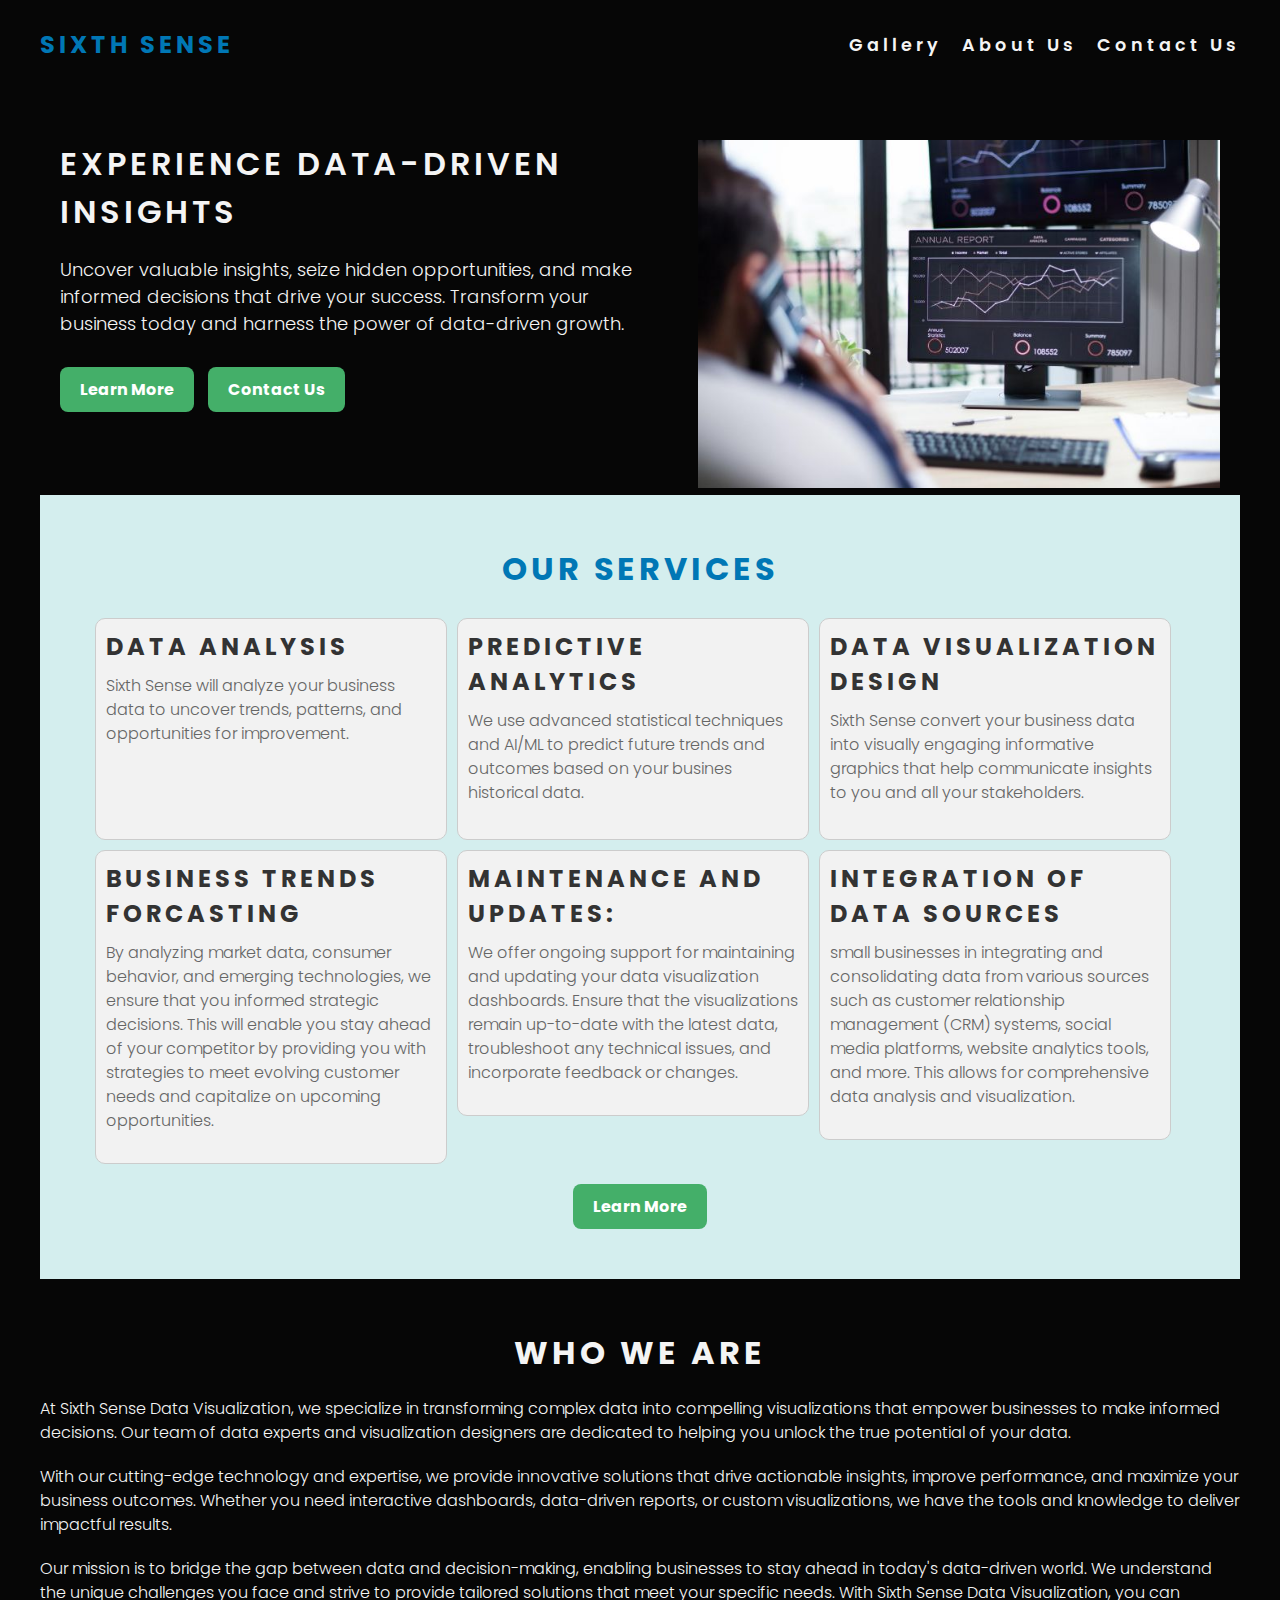
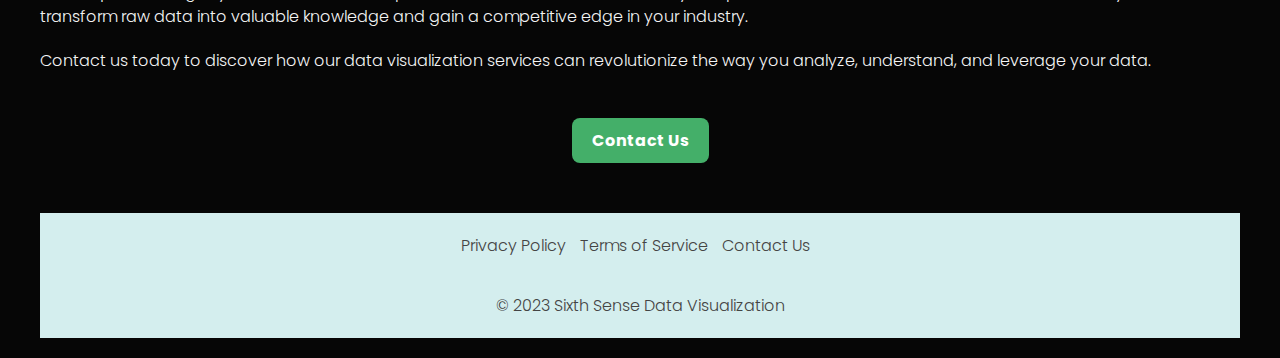
==== commit 37f2b872: "Fix- html validation test on footer section" ====
--- a/index.html
+++ b/index.html
@@ -61,7 +61,6 @@
         </section>
         <section class="service-section">
             <h2 class="service-heading">Our Services</h2>
-            <!-- <div class="container"> -->
             <div class="service" id="products">
                 <h2>Data Analysis</h2>
                 <p>Sixth Sense will analyze your business data to uncover trends, patterns, and opportunities for
@@ -76,10 +75,8 @@
             <div class="service">
                 <h2>Data Visualization Design</h2>
                 <p>Sixth Sense convert your business data into visually engaging informative graphics that
-                    help
-                    communicate insights to you and all your stakeholders.</p>
+                    help communicate insights to you and all your stakeholders.</p>
             </div>
-
             <div class="service">
                 <h2>Business Trends Forcasting</h2>
                 <p>By analyzing market data, consumer behavior, and emerging technologies, we ensure that you informed
@@ -99,7 +96,7 @@
                     relationship management
                     (CRM) systems, social media platforms, website analytics tools, and more. This allows for
                     comprehensive data analysis
-                    and visualization</p>
+                    and visualization.</p>
             </div>
             <div class="cta-buttons">
                 <a href="gallery.html" class="button" target="_blank" rel="noopener"
@@ -146,6 +143,7 @@
                     <a href="contact-us.html" class="button" target="_blank" rel="noopener"
                         aria-label="Go to Gallery (opens in a new tab)">Contact Us</a>
                 </div>
+            </div>
         </section>
 
         <footer>
@@ -164,7 +162,7 @@
                         aria-label="Visit our Instagram page (opens in a new tab)"><i class="fab fa-instagram"></i></a>
                     <a href="https://youtube.com/" class="social-link" target="_blank" rel="noopener"
                         aria-label="Visit our youtube page (opens in a new tab)"> <i
-                            class="fa-brands fa-youtube"></i></i></a>
+                            class="fa-brands fa-youtube"></i></a>
                 </div>
                 <p>&copy; 2023 Sixth Sense Data Visualization</p>
             </div>
